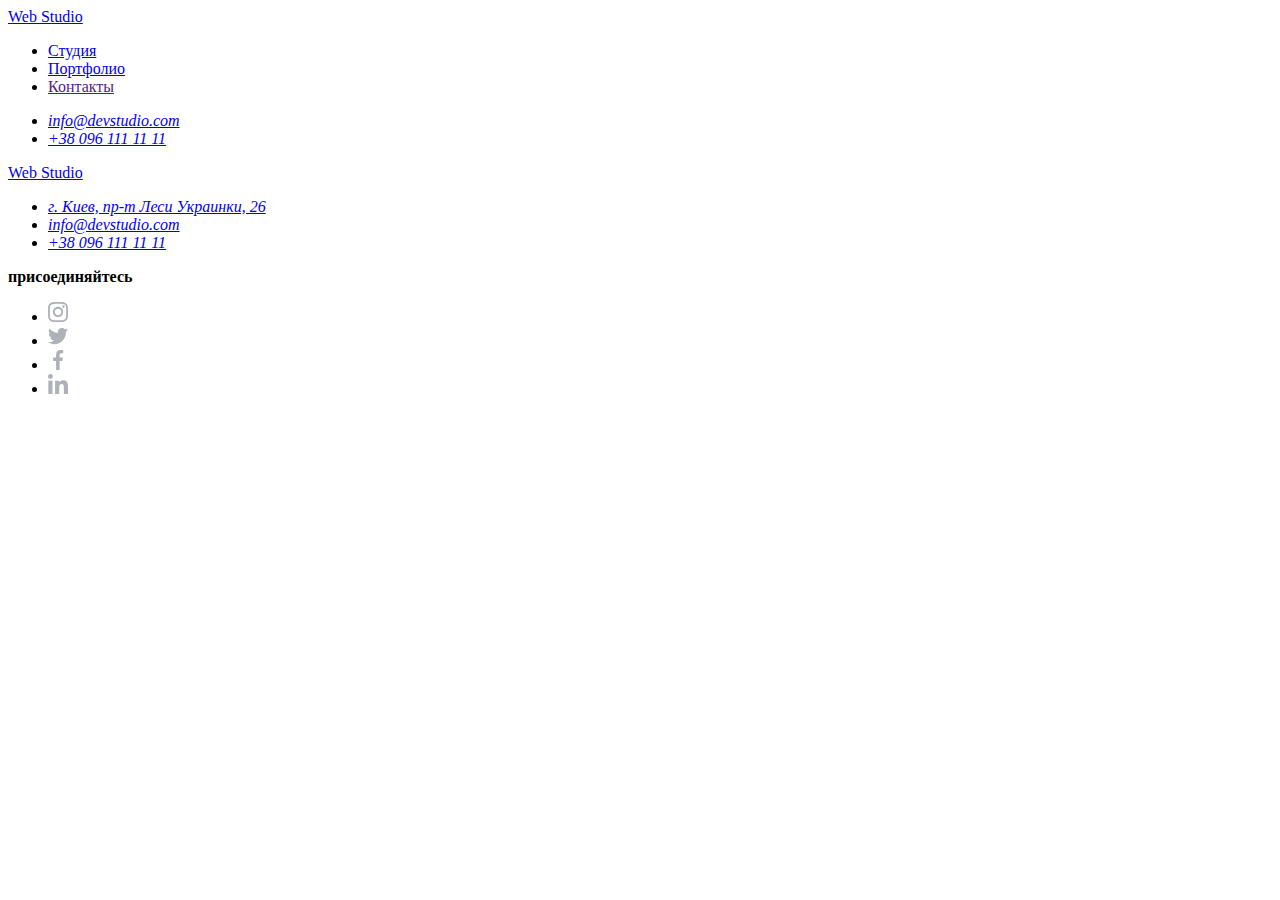
==== portfolio.html @ d1af492c "Добавляет страницу portfolio.html (header и footer),  рабочие ссылки на страницы Студия и Портфолиос" ====
<!DOCTYPE html>
<html lang="en">
  <head>
    <meta charset="UTF-8" />
    <meta name="viewport" content="width=device-width, initial-scale=1.0" />
    <title>Портфолио</title>
  </head>
  <body>
    <!-- шапка сайта -->
    <header>
      <nav>
        <a href="./index.html" lang="en"> <span>Web</span> Studio</a>
        <ul>
          <li><a href="./index.html">Студия</a></li>
          <li><a href="./portfolio.html">Портфолио</a></li>
          <li><a href="">Контакты</a></li>
        </ul>
      </nav>
      <ul>
        <li>
          <address>
            <a href="mailto:info@devstudio.com">info@devstudio.com</a>
          </address>
        </li>
        <li>
          <address><a href="tel:+380961111111">+38 096 111 11 11</a></address>
        </li>
      </ul>
    </header>
    <main></main>
    <footer>
      <!-- подвал-адрес и контакты -->
      <h2 hidden>Адрес, контакты, обратная связь</h2>
      <div>
        <a href="./index.html" lang="en"> <span>Web</span> Studio</a>
        <address>
          <ul>
            <li>
              <a href="https://goo.gl/maps/h3NakL3rMjCTocCM8" target="_blank"
                >г. Киев, пр-т Леси Украинки, 26</a
              >
            </li>
            <li>
              <a href="mailto:info@devstudio.com">info@devstudio.com</a>
            </li>
            <li>
              <a href="tel:+380961111111">+38 096 111 11 11</a>
            </li>
          </ul>
        </address>
      </div>
      <div>
        <b>присоединяйтесь</b>
        <ul>
          <li>
            <a href="" aria-label="иконка инстаграма">
              <img
                src="./images/our-team/social/instagram.svg"
                alt="иконка инстаграма"
            /></a>
          </li>
          <li>
            <a href="" aria-label="иконка твиттера">
              <img
                src="./images/our-team/social/twitter.svg"
                alt="иконка твиттера"
            /></a>
          </li>
          <li>
            <a href="" aria-label="иконка фейсбука">
              <img
                src="./images/our-team/social/facebook.svg"
                alt="иконка фейсбука"
            /></a>
          </li>
          <li>
            <a href="" aria-label="иконка линкедина">
              <img
                src="./images/our-team/social/linkedin.svg"
                alt="иконка линкедина"
            /></a>
          </li>
        </ul>
      </div>
    </footer>
  </body>
</html>
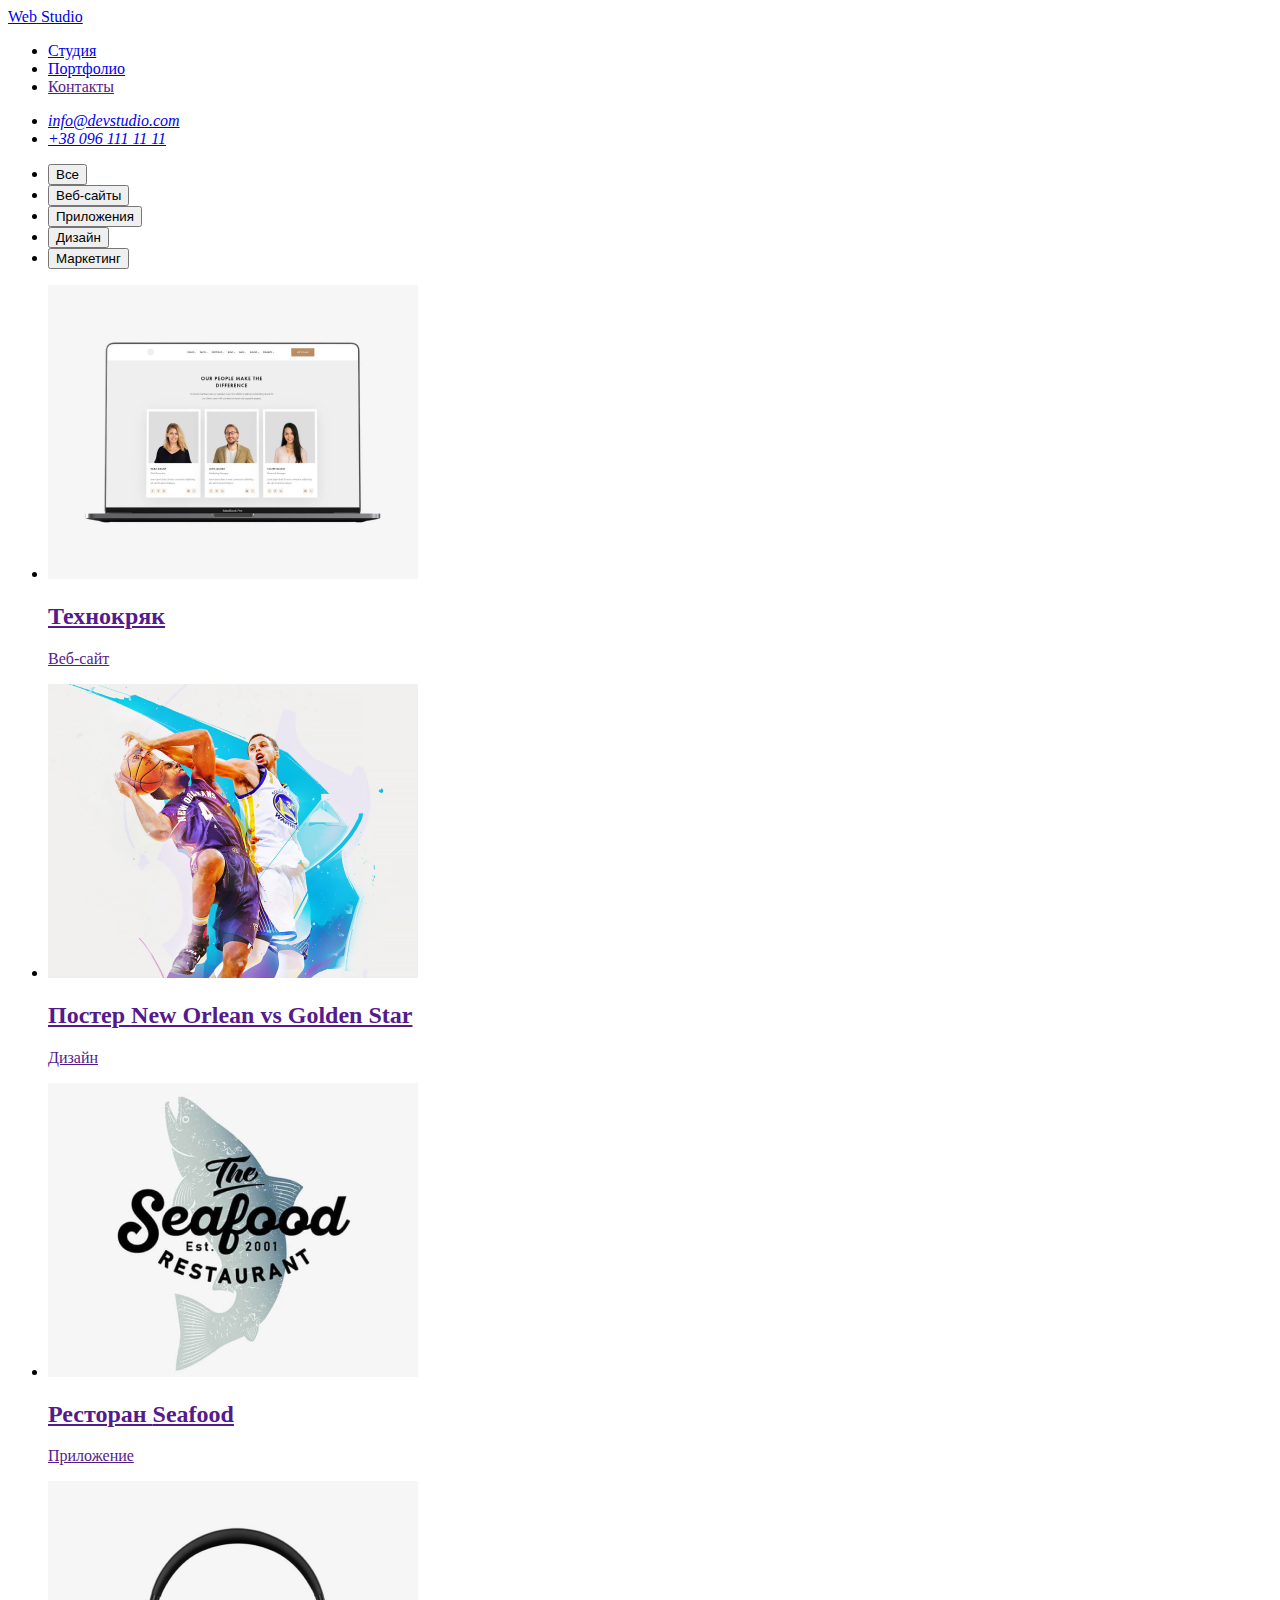
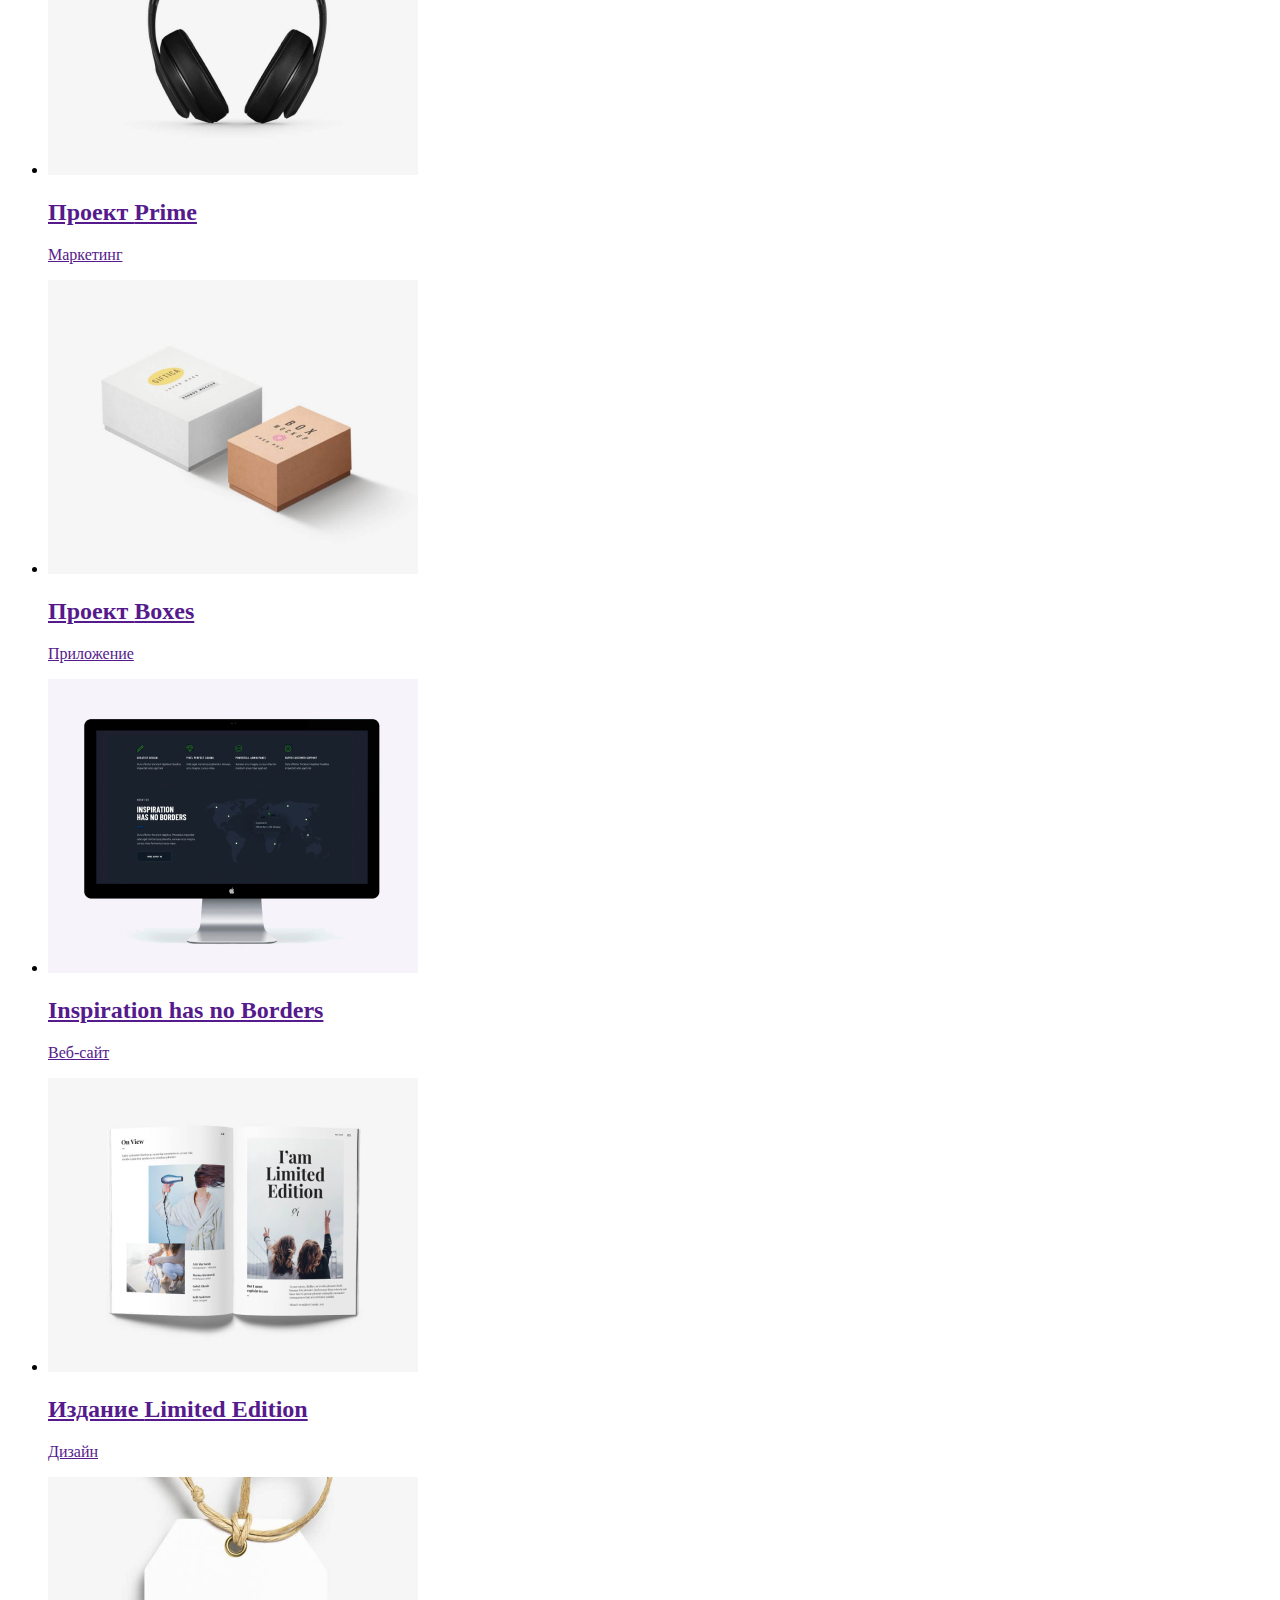
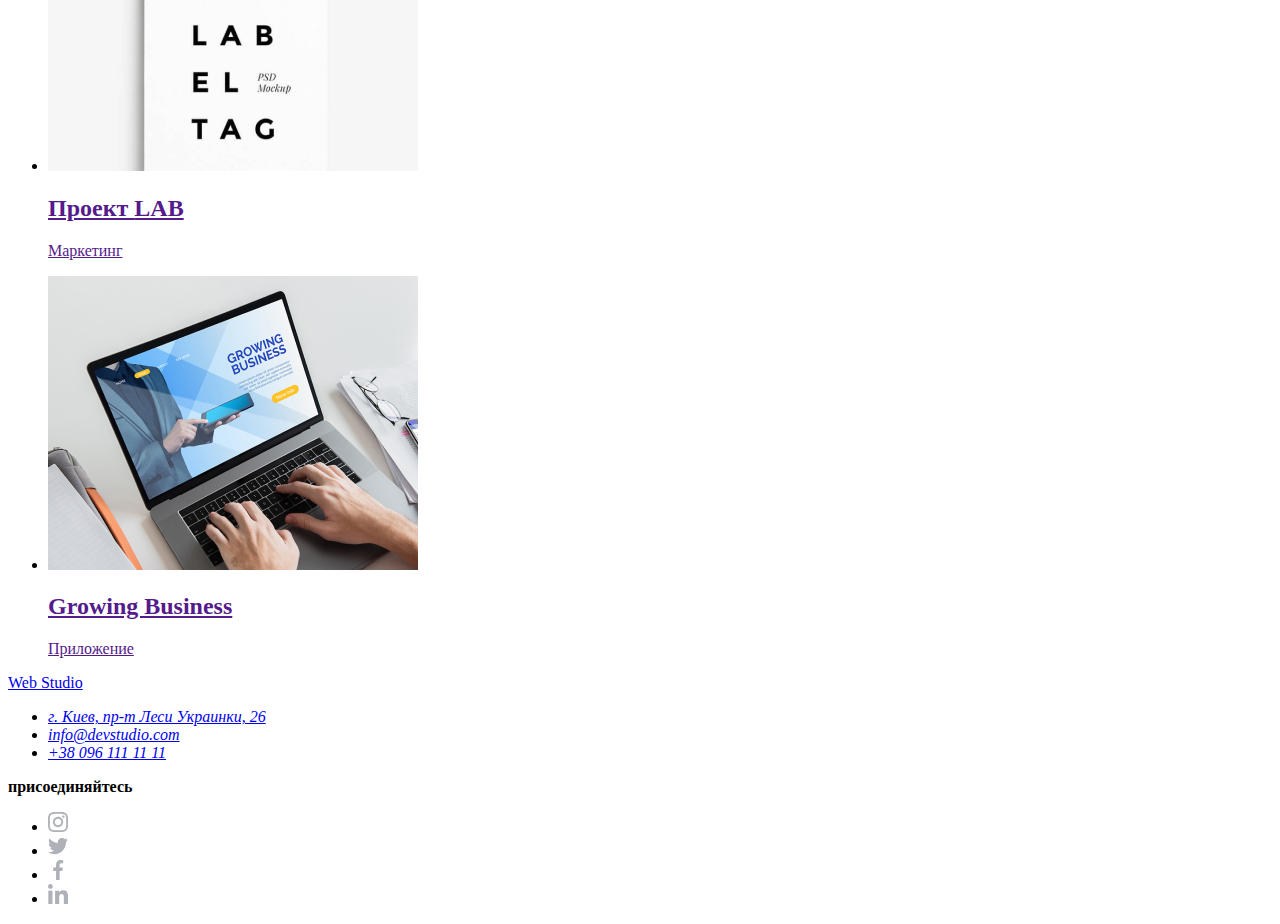
==== commit 800b6b96: "Дрбавляет разметку раздела <main> в portfolio.html" ====
--- a/portfolio.html
+++ b/portfolio.html
@@ -27,7 +27,127 @@
         </li>
       </ul>
     </header>
-    <main></main>
+    <main>
+      <!-- перечень выполенных проектов -->
+      <h1 hidden>Выполненные проекты</h1>
+      <ul>
+        <li><button>Все</button></li>
+        <li><button>Веб-сайты</button></li>
+        <li><button>Приложения</button></li>
+        <li><button>Дизайн</button></li>
+        <li><button>Маркетинг</button></li>
+      </ul>
+      <ul>
+        <li>
+          <a href="">
+            <img
+              src="./images/portfolio-projects/project-1.jpg"
+              alt="экран ноутбука с изображением"
+              width="370"
+              height="294"
+            />
+            <h2>Технокряк</h2>
+            <p>Веб-сайт</p>
+          </a>
+        </li>
+        <li>
+          <a href="">
+            <img
+              src="./images/portfolio-projects/project-2.jpg"
+              alt="баскетболисты"
+              width="370"
+              height="294"
+            />
+            <h2>Постер <span lang="en">New Orlean vs Golden Star</span></h2>
+            <p>Дизайн</p>
+          </a>
+        </li>
+        <li>
+          <a href="">
+            <img
+              src="./images/portfolio-projects/project-3.jpg"
+              alt="эмблема рыбного ресторана"
+              width="370"
+              height="294"
+            />
+            <h2>Ресторан <span lang="en">Seafood</span></h2>
+            <p>Приложение</p>
+          </a>
+        </li>
+        <li>
+          <a href="">
+            <img
+              src="./images/portfolio-projects/project-4.jpg"
+              alt="наушники"
+              width="370"
+              height="294"
+            />
+            <h2>Проект <span lang="en">Prime</span></h2>
+            <p>Маркетинг</p>
+          </a>
+        </li>
+        <li>
+          <a href="">
+            <img
+              src="./images/portfolio-projects/project-5.jpg"
+              alt="картонные коробки"
+              width="370"
+              height="294"
+            />
+            <h2>Проект <span lang="en">Boxes</span></h2>
+            <p>Приложение</p>
+          </a>
+        </li>
+        <li>
+          <a href="">
+            <img
+              src="./images/portfolio-projects/project-6.jpg"
+              alt="сраница сайта на экране монитора"
+              width="370"
+              height="294"
+            />
+            <h2 lang="en">Inspiration has no Borders</h2>
+            <p>Веб-сайт</p>
+          </a>
+        </li>
+        <li>
+          <a href="">
+            <img
+              src="./images/portfolio-projects/project-7.jpg"
+              alt="страницы журнала в развороте"
+              width="370"
+              height="294"
+            />
+            <h2>Издание <span lang="en">Limited Edition</span></h2>
+            <p>Дизайн</p>
+          </a>
+        </li>
+        <li>
+          <a href="">
+            <img
+              src="./images/portfolio-projects/project-8.jpg"
+              alt="эмблема проекта"
+              width="370"
+              height="294"
+            />
+            <h2>Проект <span lang="en">LAB</span></h2>
+            <p>Маркетинг</p>
+          </a>
+        </li>
+        <li>
+          <a href="">
+            <img
+              src="./images/portfolio-projects/project-9.jpg"
+              alt="сайт приложения на экране ноутбука"
+              width="370"
+              height="294"
+            />
+            <h2 lang="en">Growing Business</h2>
+            <p>Приложение</p>
+          </a>
+        </li>
+      </ul>
+    </main>
     <footer>
       <!-- подвал-адрес и контакты -->
       <h2 hidden>Адрес, контакты, обратная связь</h2>
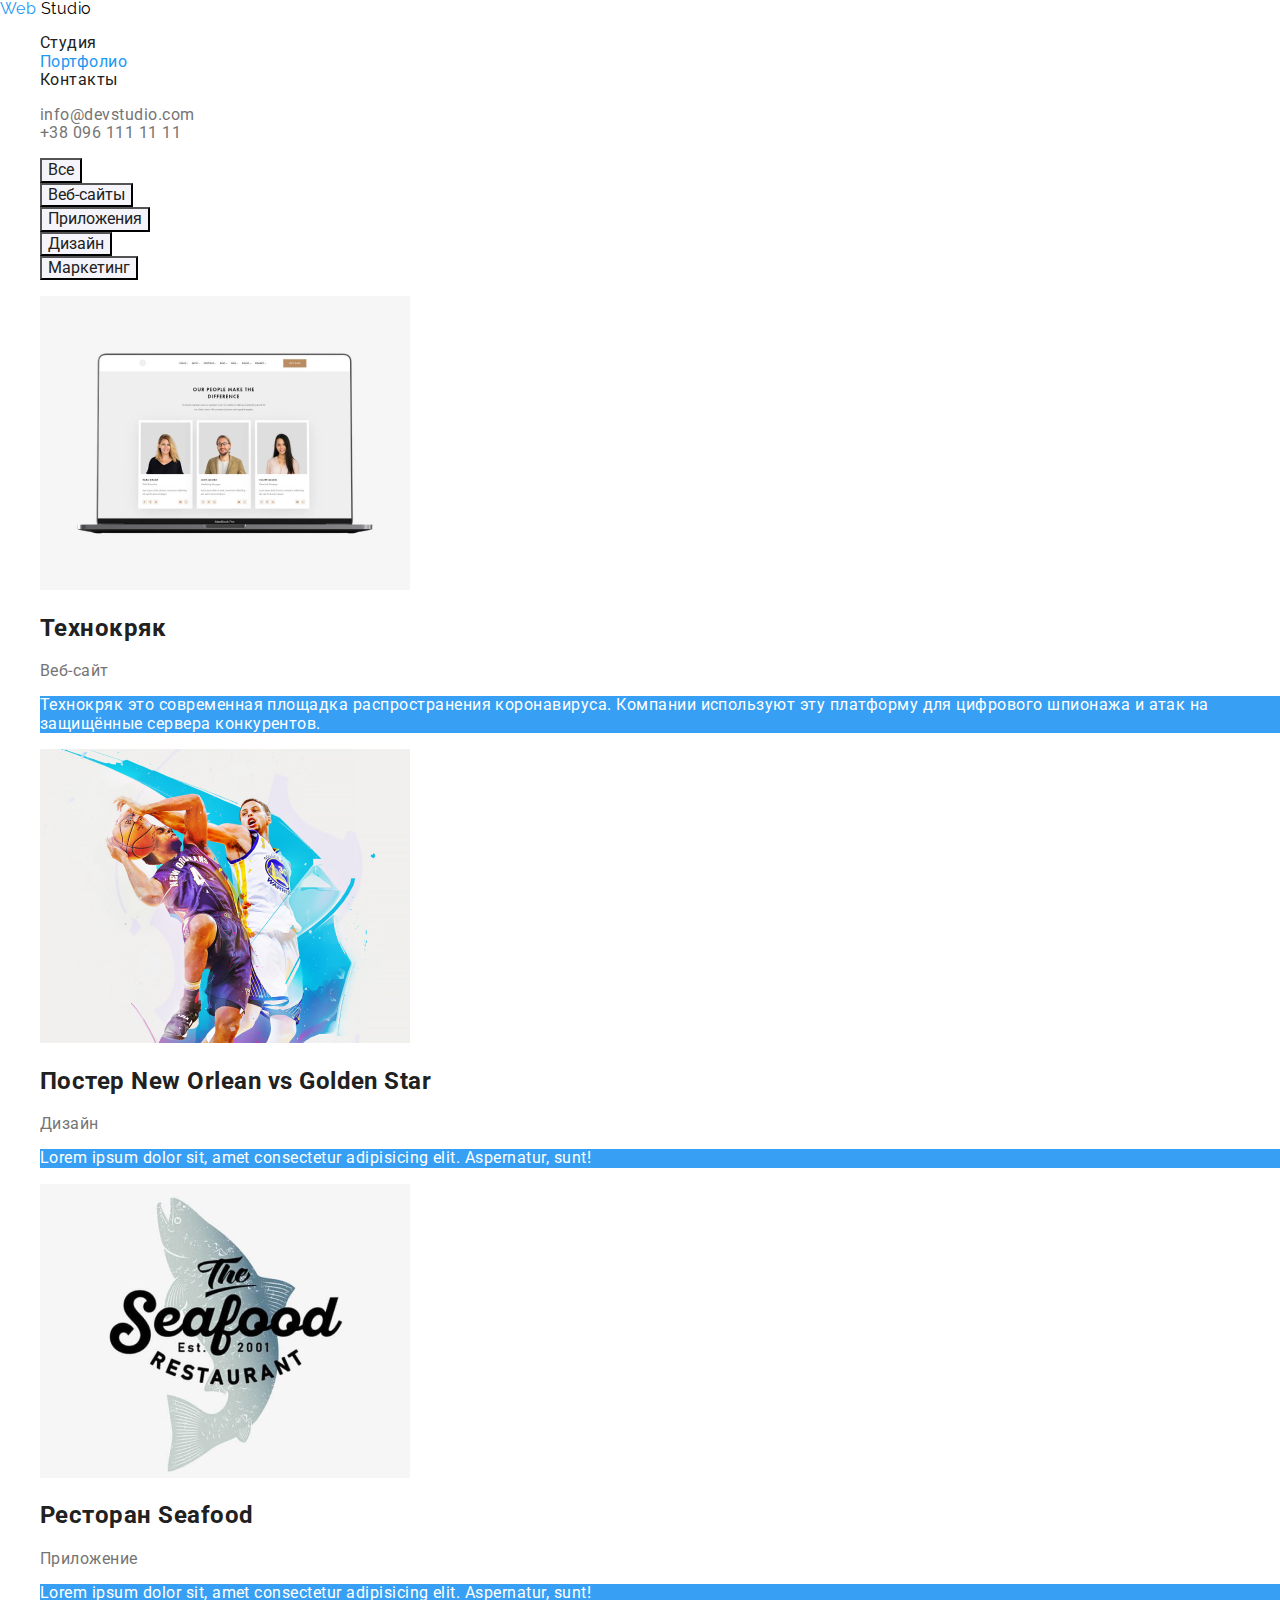
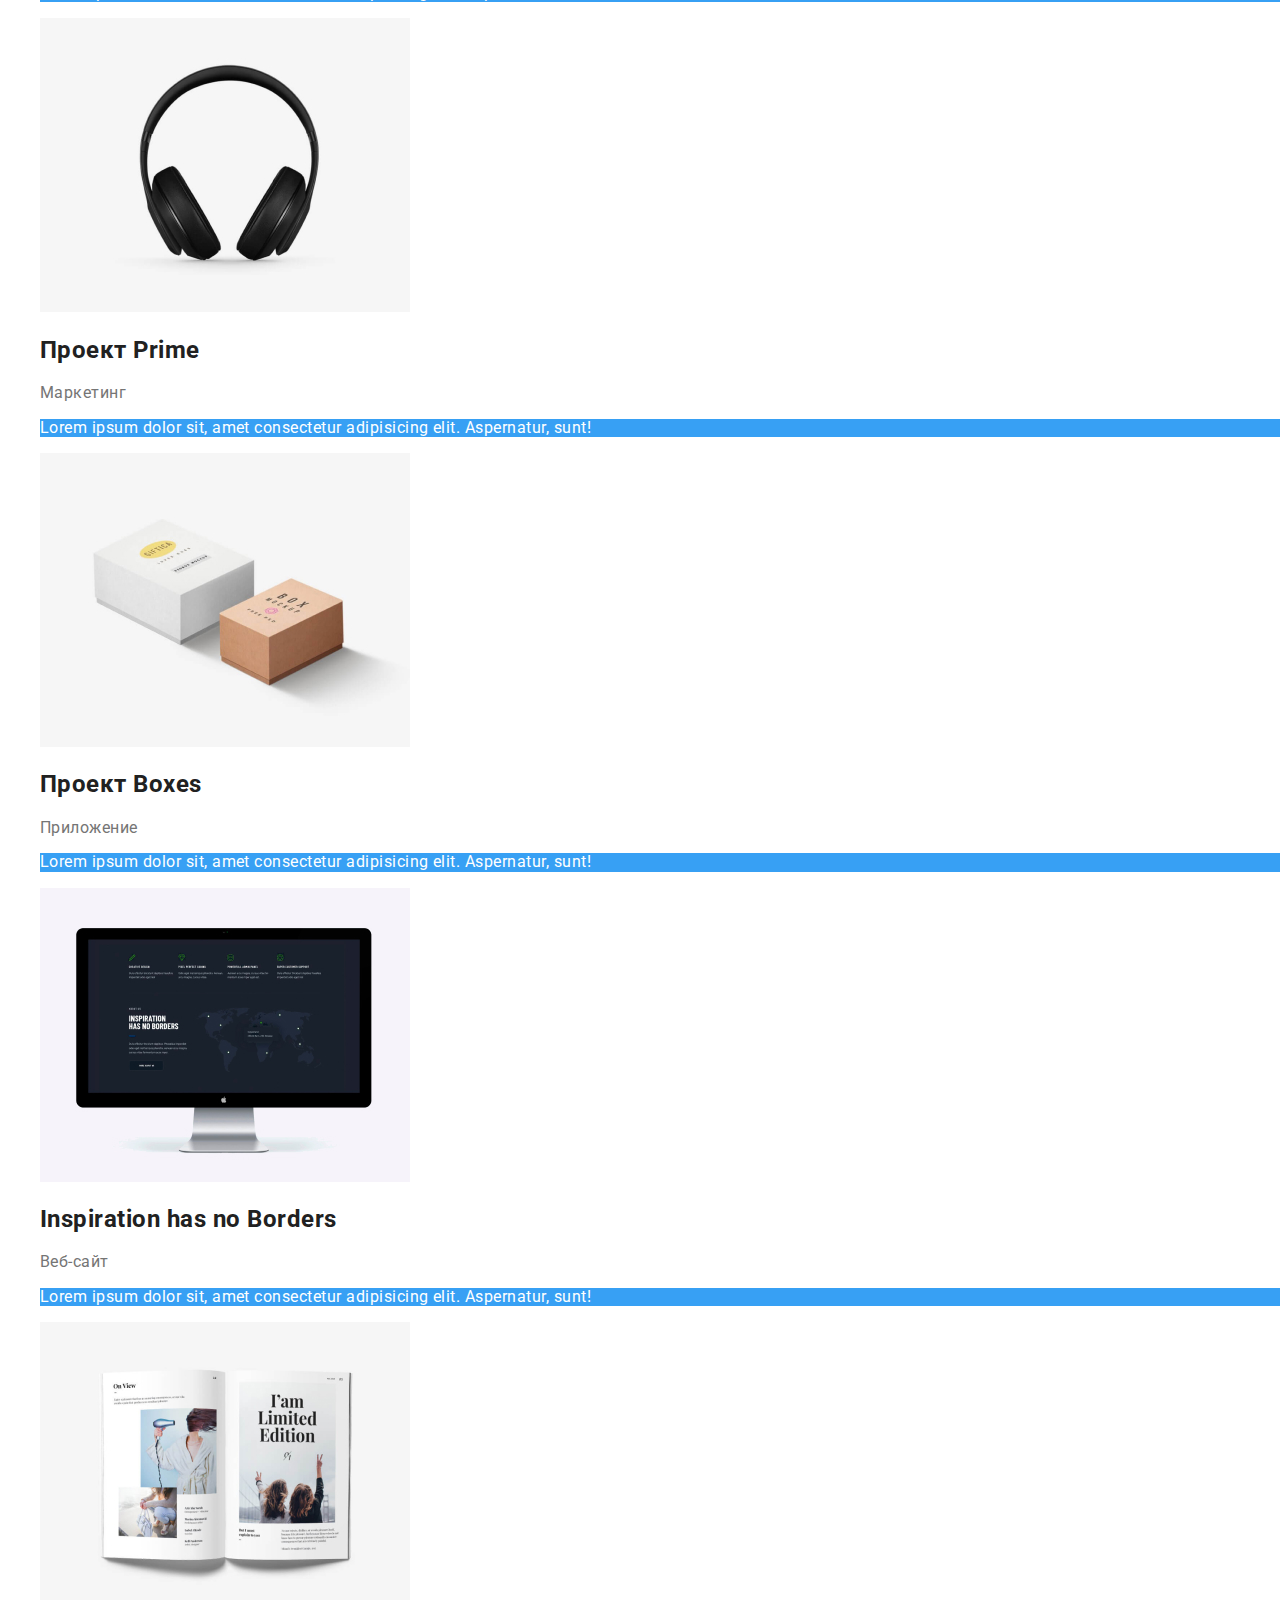
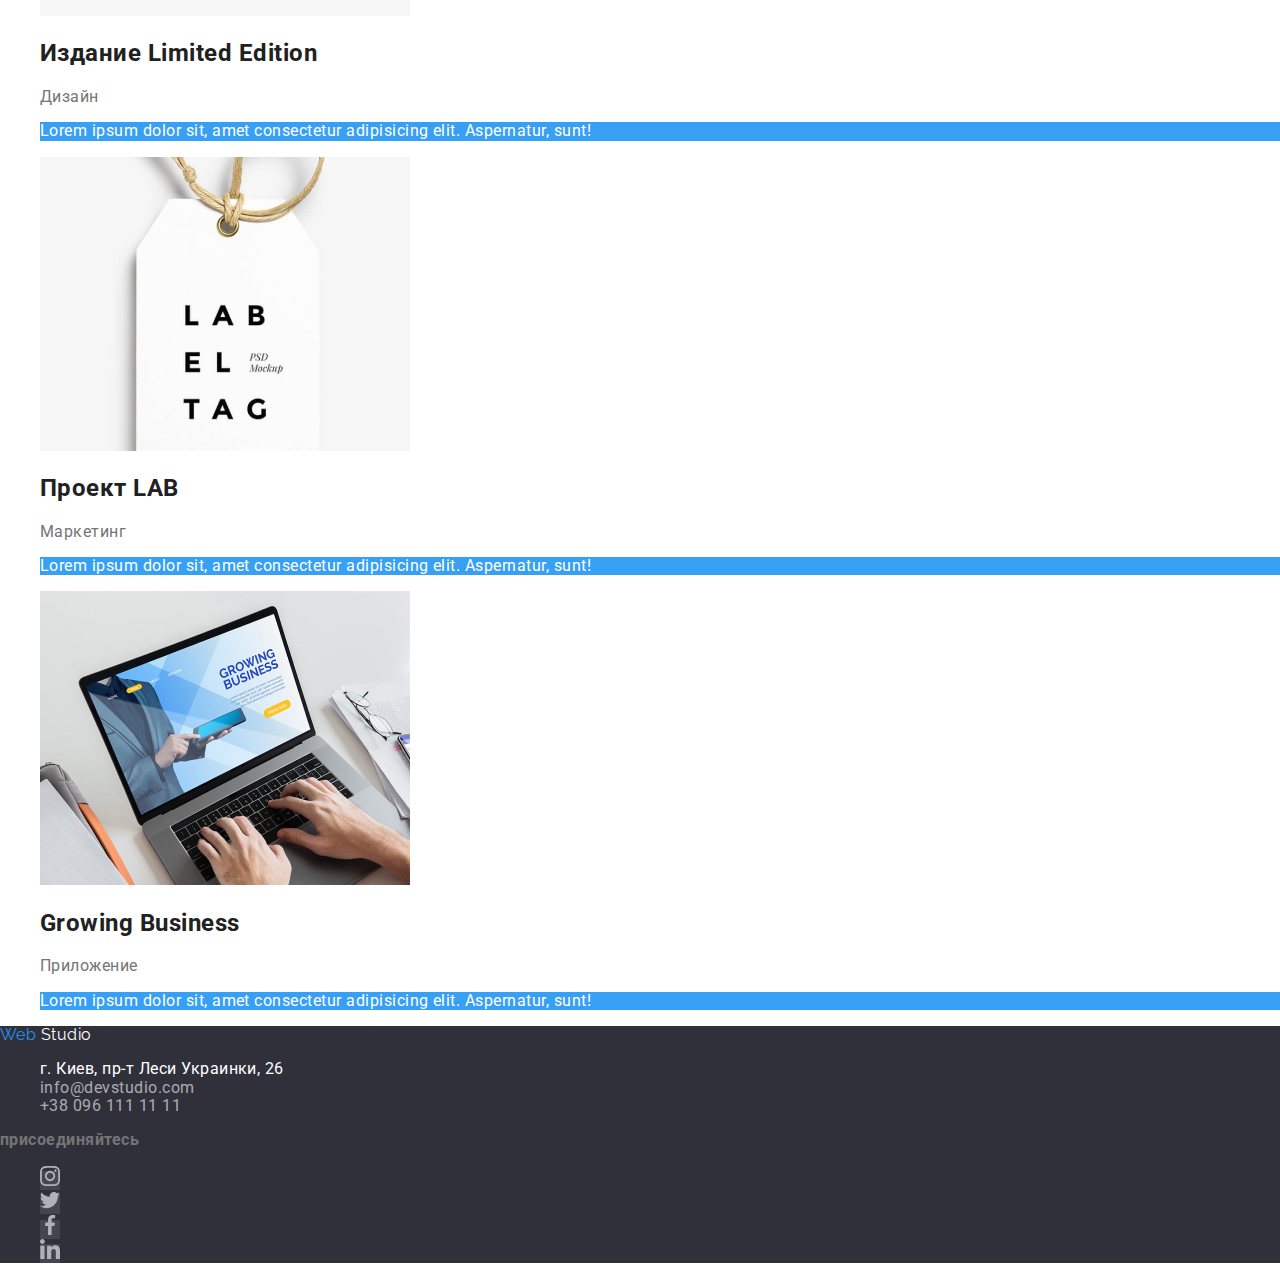
==== commit fa70265c: "Добавляет цвета на страницах сайта" ====
--- a/portfolio.html
+++ b/portfolio.html
@@ -4,197 +4,259 @@
     <meta charset="UTF-8" />
     <meta name="viewport" content="width=device-width, initial-scale=1.0" />
     <title>Портфолио</title>
+    <link
+      href="https://fonts.googleapis.com/css2?family=Raleway:wght@700&family=Roboto:wght@400;500;700;900&display=swap"
+      rel="stylesheet"
+    />
+    <link rel="stylesheet" href="./css/normalize.css" />
+    <link rel="stylesheet" href="./css/style.css" />
   </head>
-  <body>
+  <body class="page">
     <!-- шапка сайта -->
     <header>
       <nav>
-        <a href="./index.html" lang="en"> <span>Web</span> Studio</a>
-        <ul>
-          <li><a href="./index.html">Студия</a></li>
-          <li><a href="./portfolio.html">Портфолио</a></li>
-          <li><a href="">Контакты</a></li>
+        <a href="./index.html" class="logo" lang="en">
+          <span class="logo-active">Web</span> Studio</a
+        >
+        <ul class="list site-nav">
+          <li><a href="./index.html" class="link">Студия</a></li>
+          <li>
+            <a href="./portfolio.html" class="link current">Портфолио</a>
+          </li>
+          <li><a href="" class="link">Контакты</a></li>
         </ul>
       </nav>
-      <ul>
+      <ul class="list authorization-nav">
         <li>
           <address>
-            <a href="mailto:info@devstudio.com">info@devstudio.com</a>
+            <a href="mailto:info@devstudio.com" class="link"
+              >info@devstudio.com</a
+            >
           </address>
         </li>
         <li>
-          <address><a href="tel:+380961111111">+38 096 111 11 11</a></address>
+          <address>
+            <a href="tel:+380961111111" class="link">+38 096 111 11 11</a>
+          </address>
         </li>
       </ul>
     </header>
     <main>
       <!-- перечень выполенных проектов -->
       <h1 hidden>Выполненные проекты</h1>
-      <ul>
-        <li><button>Все</button></li>
-        <li><button>Веб-сайты</button></li>
-        <li><button>Приложения</button></li>
-        <li><button>Дизайн</button></li>
-        <li><button>Маркетинг</button></li>
+      <ul class="list">
+        <li><button class="button" type="button">Все</button></li>
+        <li><button class="button" type="button">Веб-сайты</button></li>
+        <li><button class="button" type="button">Приложения</button></li>
+        <li><button class="button" type="button">Дизайн</button></li>
+        <li><button class="button" type="button">Маркетинг</button></li>
       </ul>
-      <ul>
-        <li>
-          <a href="">
+      <ul class="list portfolio">
+        <li>
+          <a href="" class="link">
             <img
               src="./images/portfolio-projects/project-1.jpg"
               alt="экран ноутбука с изображением"
               width="370"
               height="294"
             />
-            <h2>Технокряк</h2>
-            <p>Веб-сайт</p>
-          </a>
-        </li>
-        <li>
-          <a href="">
+            <h2 class="title">Технокряк</h2>
+            <p class="text">Веб-сайт</p>
+            <p class="text-hidden">
+              Технокряк это современная площадка распространения коронавируса.
+              Компании используют эту платформу для цифрового шпионажа и атак на
+              защищённые сервера конкурентов.
+            </p>
+          </a>
+        </li>
+        <li>
+          <a href="" class="link">
             <img
               src="./images/portfolio-projects/project-2.jpg"
               alt="баскетболисты"
               width="370"
               height="294"
             />
-            <h2>Постер <span lang="en">New Orlean vs Golden Star</span></h2>
-            <p>Дизайн</p>
-          </a>
-        </li>
-        <li>
-          <a href="">
+            <h2 class="title">
+              Постер <span lang="en">New Orlean vs Golden Star</span>
+            </h2>
+            <p class="text">Дизайн</p>
+            <p class="text-hidden">
+              Lorem ipsum dolor sit, amet consectetur adipisicing elit.
+              Aspernatur, sunt!
+            </p>
+          </a>
+        </li>
+        <li>
+          <a href="" class="link">
             <img
               src="./images/portfolio-projects/project-3.jpg"
               alt="эмблема рыбного ресторана"
               width="370"
               height="294"
             />
-            <h2>Ресторан <span lang="en">Seafood</span></h2>
-            <p>Приложение</p>
-          </a>
-        </li>
-        <li>
-          <a href="">
+            <h2 class="title">Ресторан <span lang="en">Seafood</span></h2>
+            <p class="text">Приложение</p>
+            <p class="text-hidden">
+              Lorem ipsum dolor sit, amet consectetur adipisicing elit.
+              Aspernatur, sunt!
+            </p>
+          </a>
+        </li>
+        <li>
+          <a href="" class="link">
             <img
               src="./images/portfolio-projects/project-4.jpg"
               alt="наушники"
               width="370"
               height="294"
             />
-            <h2>Проект <span lang="en">Prime</span></h2>
-            <p>Маркетинг</p>
-          </a>
-        </li>
-        <li>
-          <a href="">
+            <h2 class="title">Проект <span lang="en">Prime</span></h2>
+            <p class="text">Маркетинг</p>
+            <p class="text-hidden">
+              Lorem ipsum dolor sit, amet consectetur adipisicing elit.
+              Aspernatur, sunt!
+            </p>
+          </a>
+        </li>
+        <li>
+          <a href="" class="link">
             <img
               src="./images/portfolio-projects/project-5.jpg"
               alt="картонные коробки"
               width="370"
               height="294"
             />
-            <h2>Проект <span lang="en">Boxes</span></h2>
-            <p>Приложение</p>
-          </a>
-        </li>
-        <li>
-          <a href="">
+            <h2 class="title">Проект <span lang="en">Boxes</span></h2>
+            <p class="text">Приложение</p>
+            <p class="text-hidden">
+              Lorem ipsum dolor sit, amet consectetur adipisicing elit.
+              Aspernatur, sunt!
+            </p>
+          </a>
+        </li>
+        <li>
+          <a href="" class="link">
             <img
               src="./images/portfolio-projects/project-6.jpg"
               alt="сраница сайта на экране монитора"
               width="370"
               height="294"
             />
-            <h2 lang="en">Inspiration has no Borders</h2>
-            <p>Веб-сайт</p>
-          </a>
-        </li>
-        <li>
-          <a href="">
+            <h2 class="title" lang="en">Inspiration has no Borders</h2>
+            <p class="text">Веб-сайт</p>
+            <p class="text-hidden">
+              Lorem ipsum dolor sit, amet consectetur adipisicing elit.
+              Aspernatur, sunt!
+            </p>
+          </a>
+        </li>
+        <li>
+          <a href="" class="link">
             <img
               src="./images/portfolio-projects/project-7.jpg"
               alt="страницы журнала в развороте"
               width="370"
               height="294"
             />
-            <h2>Издание <span lang="en">Limited Edition</span></h2>
-            <p>Дизайн</p>
-          </a>
-        </li>
-        <li>
-          <a href="">
+            <h2 class="title">
+              Издание <span lang="en">Limited Edition</span>
+            </h2>
+            <p class="text">Дизайн</p>
+            <p class="text-hidden">
+              Lorem ipsum dolor sit, amet consectetur adipisicing elit.
+              Aspernatur, sunt!
+            </p>
+          </a>
+        </li>
+        <li>
+          <a href="" class="link">
             <img
               src="./images/portfolio-projects/project-8.jpg"
               alt="эмблема проекта"
               width="370"
               height="294"
             />
-            <h2>Проект <span lang="en">LAB</span></h2>
-            <p>Маркетинг</p>
-          </a>
-        </li>
-        <li>
-          <a href="">
+            <h2 class="title">Проект <span lang="en">LAB</span></h2>
+            <p class="text">Маркетинг</p>
+            <p class="text-hidden">
+              Lorem ipsum dolor sit, amet consectetur adipisicing elit.
+              Aspernatur, sunt!
+            </p>
+          </a>
+        </li>
+        <li>
+          <a href="" class="link">
             <img
               src="./images/portfolio-projects/project-9.jpg"
               alt="сайт приложения на экране ноутбука"
               width="370"
               height="294"
             />
-            <h2 lang="en">Growing Business</h2>
-            <p>Приложение</p>
+            <h2 class="title" lang="en">Growing Business</h2>
+            <p class="text">Приложение</p>
+            <p class="text-hidden">
+              Lorem ipsum dolor sit, amet consectetur adipisicing elit.
+              Aspernatur, sunt!
+            </p>
           </a>
         </li>
       </ul>
     </main>
-    <footer>
+    <footer class="footer">
       <!-- подвал-адрес и контакты -->
       <h2 hidden>Адрес, контакты, обратная связь</h2>
       <div>
-        <a href="./index.html" lang="en"> <span>Web</span> Studio</a>
+        <a href="./index.html" class="footer-logo logo" lang="en">
+          <span class="logo-active">Web</span> Studio</a
+        >
         <address>
-          <ul>
+          <ul class="list adress-links">
             <li>
-              <a href="https://goo.gl/maps/h3NakL3rMjCTocCM8" target="_blank"
+              <a
+                href="https://goo.gl/maps/h3NakL3rMjCTocCM8"
+                class="link map"
+                target="_blank"
                 >г. Киев, пр-т Леси Украинки, 26</a
               >
             </li>
             <li>
-              <a href="mailto:info@devstudio.com">info@devstudio.com</a>
+              <a href="mailto:info@devstudio.com" class="link"
+                >info@devstudio.com</a
+              >
             </li>
             <li>
-              <a href="tel:+380961111111">+38 096 111 11 11</a>
+              <a href="tel:+380961111111" class="link">+38 096 111 11 11</a>
             </li>
           </ul>
         </address>
       </div>
       <div>
         <b>присоединяйтесь</b>
-        <ul>
-          <li>
-            <a href="" aria-label="иконка инстаграма">
+        <ul class="list">
+          <li>
+            <a href="" class="social-link" aria-label="иконка инстаграма">
               <img
                 src="./images/our-team/social/instagram.svg"
                 alt="иконка инстаграма"
             /></a>
           </li>
           <li>
-            <a href="" aria-label="иконка твиттера">
+            <a href="" class="social-link" aria-label="иконка твиттера">
               <img
                 src="./images/our-team/social/twitter.svg"
                 alt="иконка твиттера"
             /></a>
           </li>
           <li>
-            <a href="" aria-label="иконка фейсбука">
+            <a href="" class="social-link" aria-label="иконка фейсбука">
               <img
                 src="./images/our-team/social/facebook.svg"
                 alt="иконка фейсбука"
             /></a>
           </li>
           <li>
-            <a href="" aria-label="иконка линкедина">
+            <a href="" class="social-link" aria-label="иконка линкедина">
               <img
                 src="./images/our-team/social/linkedin.svg"
                 alt="иконка линкедина"
--- a/css/style.css
+++ b/css/style.css
@@ -0,0 +1,189 @@
+/* цвет основного текста #212121 */
+/* цвет вторичног текста #757575 */
+/* цвет лого основной #000000 */
+/*цвет лого дополнительный #2196F3 */
+/* белый цвет #FFFFFF */
+/* цвет e-mail и tel в футере rgba(255, 255, 255, 0.6); */
+/* акцент #2196F3 */
+/* основной цвет фона #FFFFFF */
+/* цвет фона неактивной кнопки-ссылки в Hero background: #188CE8; */
+/* цвет фона секции HERO rgba(47, 48, 58, 0.8); */
+/* вторичный цвет фона #F5F4FA */
+/* цвет фона подписей в разделе Чем мы занимаемся rgba(47, 48, 58, 0.8) */
+/* цвет фона в футере #2F303A */
+
+/* шрифты
+лого font-family: Raleway; font-weight: bold
+навигация font-family: Roboto; font-weight: 500
+заголовок Hero font-family: Roboto; font-weight: 900 (bold)
+абзац в секции Особенности font-family: Roboto; font-weight: normal;
+заголовки H2  font-family: Roboto; font-weight: bold;
+абзацы в секции чем мы занимаемся  font-family: Roboto; font-weight: bold;
+*/
+
+:root {
+  --primary-text-color: #757575;
+  --secondary-text-color: #212121;
+  --logo-color: #000000;
+  --primary-accent-color: #2196f3;
+  --additional-accent-color: #188ce8;
+  --white-color: #ffffff;
+  --footer-adress-color: rgba(255, 255, 255, 0.6);
+  --hero-background-color: rgba(47, 48, 58, 0.8);
+  --footer-social-links-background-color: rgba(255, 255, 255, 0.1);
+  --secondary-background-color: #f5f4fa;
+  --footer-background-color: #2f303a;
+  --portfolio-list-hidden-color: rgba(33, 150, 243, 0.9);
+}
+/* Стили для index.html */
+.page {
+  background-color: var(--white-color);
+  color: var(--primary-text-color);
+
+  font-family: "Roboto", sans-serif;
+  letter-spacing: 0.03em;
+}
+
+.list {
+  list-style: none;
+}
+
+.link,
+.logo {
+  text-decoration: none;
+  font-style: normal;
+}
+
+/* Header section */
+/* logo */
+.logo {
+  color: var(--logo-color);
+  font-family: "Raleway", sans-serif;
+}
+
+.logo-active {
+  color: var(--primary-accent-color);
+}
+
+/* site-navigation */
+.site-nav .link {
+  color: var(--secondary-text-color);
+}
+.site-nav .link:hover,
+.site-nav .link:focus,
+.authorization-nav .link:hover,
+.authorization-nav .link:focus {
+  color: var(--primary-accent-color);
+}
+
+.site-nav .link.current {
+  color: var(--primary-accent-color);
+}
+.authorization-nav .link {
+  color: var(--primary-text-color);
+}
+
+/* Hero section */
+.hero {
+  background-color: var(--hero-background-color);
+}
+.hero-title {
+  color: var(--white-color);
+}
+
+.hero-button {
+  background-color: var(--primary-accent-color);
+  color: var(--white-color);
+}
+
+.hero-button:hover,
+.hero-button:focus {
+  background-color: var(--additional-accent-color);
+}
+
+/* Section */
+.section-title {
+  color: var(--secondary-text-color);
+}
+
+/* Features section */
+.features-item-image {
+  background-color: var(--secondary-background-color);
+}
+.features-item-image:hover {
+  background-color: var(--primary-accent-color);
+}
+.features-list .title {
+  color: var(--secondary-text-color);
+}
+
+/* What we do section */
+.what-we-do .text {
+  color: var(--white-color);
+  background-color: var(--hero-background-color);
+}
+
+/* Our team section */
+.our-team {
+  background-color: var(--secondary-background-color);
+}
+
+.our-team .title {
+  color: var(--secondary-text-color);
+}
+.our-team .list-item {
+  background-color: var(--white-color);
+}
+.social-link :hover,
+.social-link :focus {
+  background-color: var(--primary-accent-color);
+}
+
+/* Clients */
+.section .clients-link:hover,
+.section .clients-link:focus {
+  background-color: var(--primary-accent-color);
+}
+
+/* Footer */
+.footer {
+  background-color: var(--footer-background-color);
+}
+.footer-logo {
+  color: var(--white-color);
+}
+.adress-links .link {
+  color: var(--footer-adress-color);
+}
+
+.adress-links .map {
+  color: var(--white-color);
+}
+
+.footer .social-link {
+  background-color: var(--footer-social-links-background-color);
+}
+
+/* Стили для portfolio.html */
+.button {
+  color: var(--secondary-text-color);
+  background-color: var(--secondary-background-color);
+}
+
+.button:hover,
+.button:focus {
+  color: var(--white-color);
+  background-color: var(--primary-accent-color);
+}
+
+.portfolio .title {
+  color: var(--secondary-text-color);
+}
+
+.portfolio .text {
+  color: var(--primary-text-color);
+}
+.portfolio .text-hidden {
+  color: var(--white-color);
+  background-color: var(--portfolio-list-hidden-color);
+}
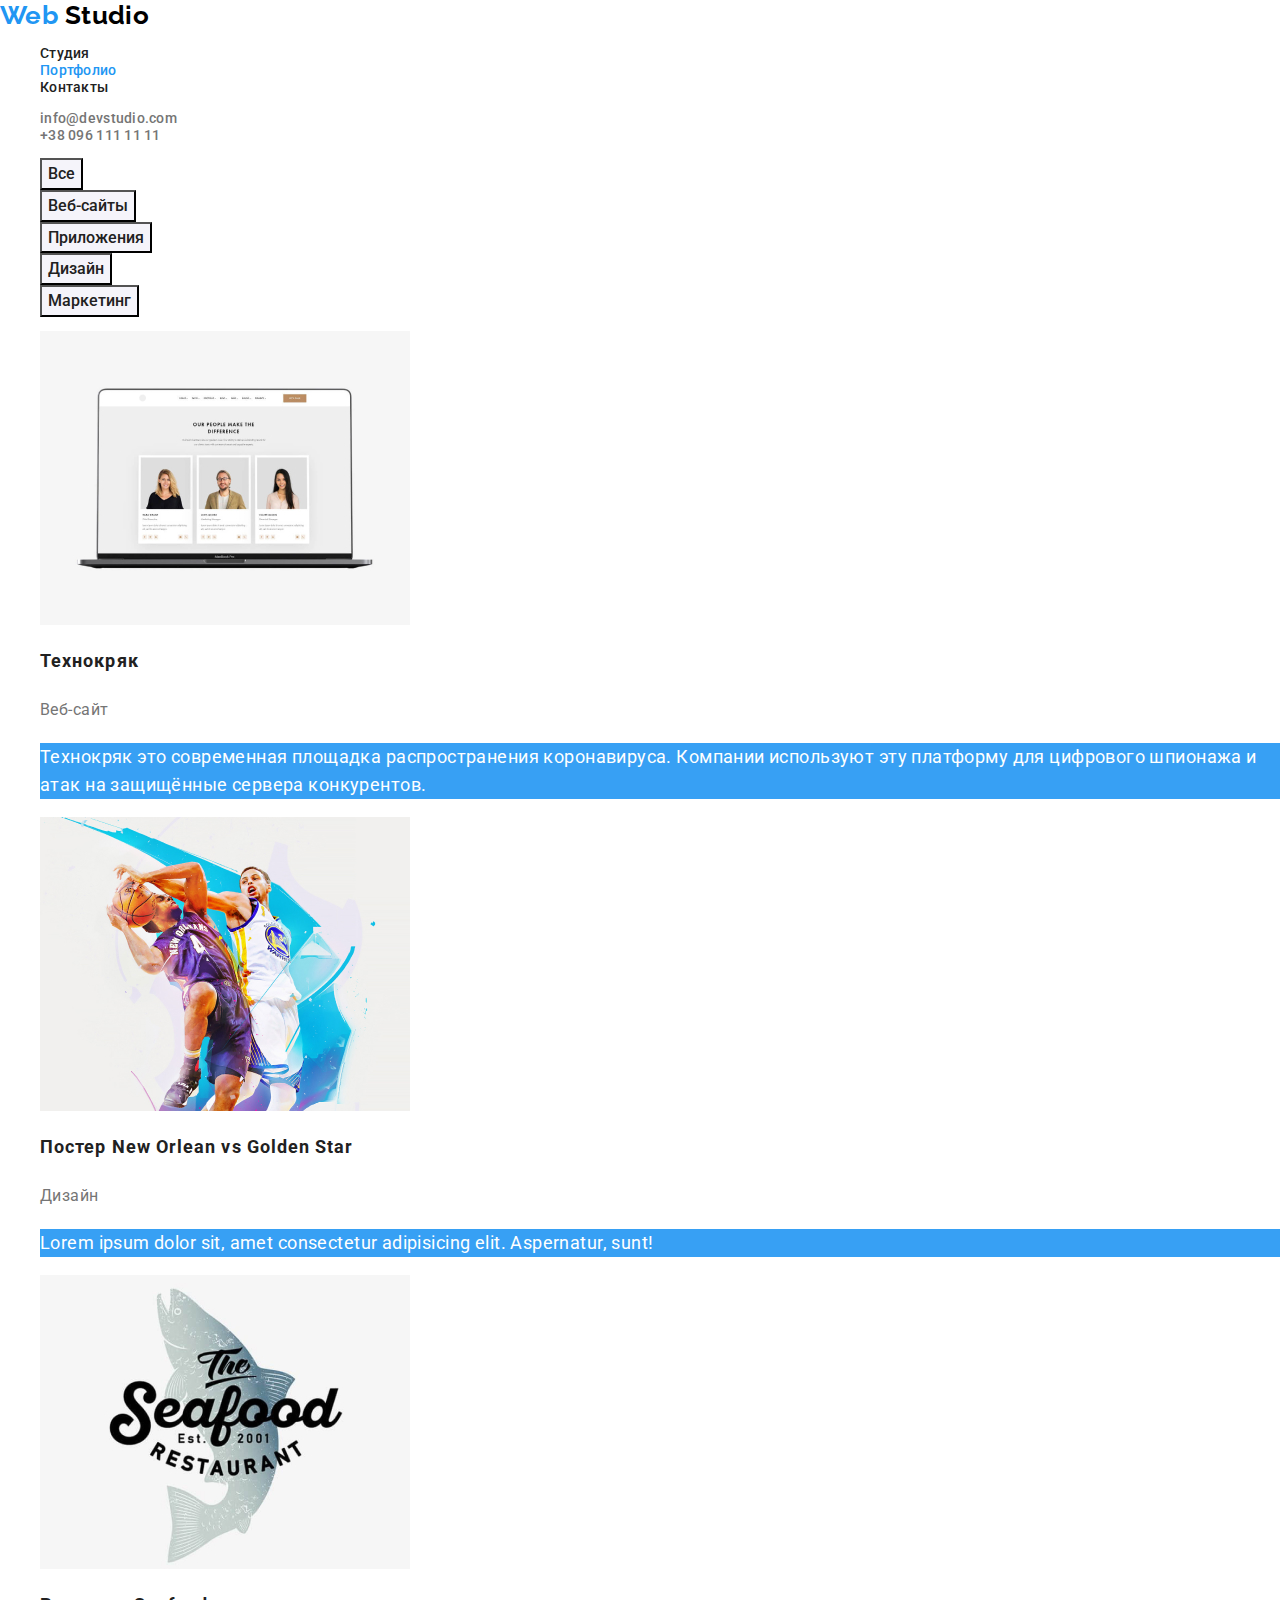
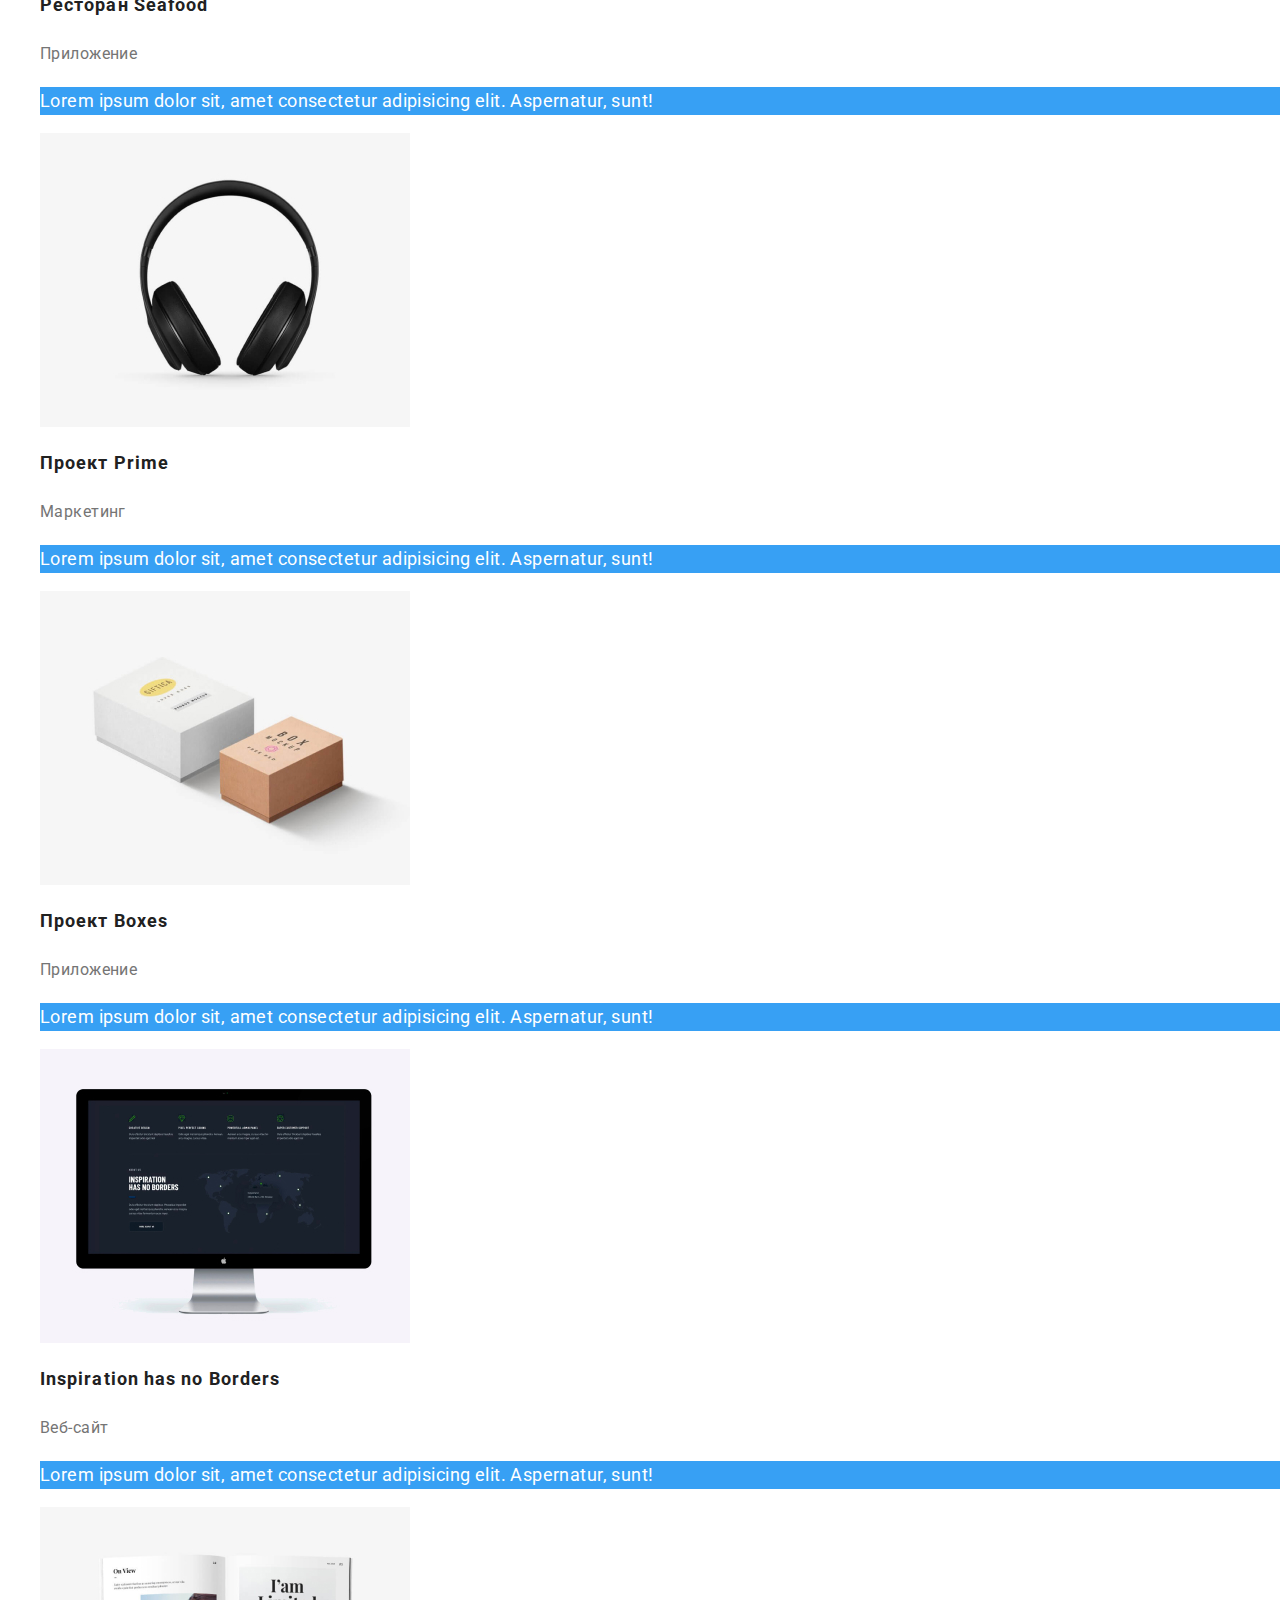
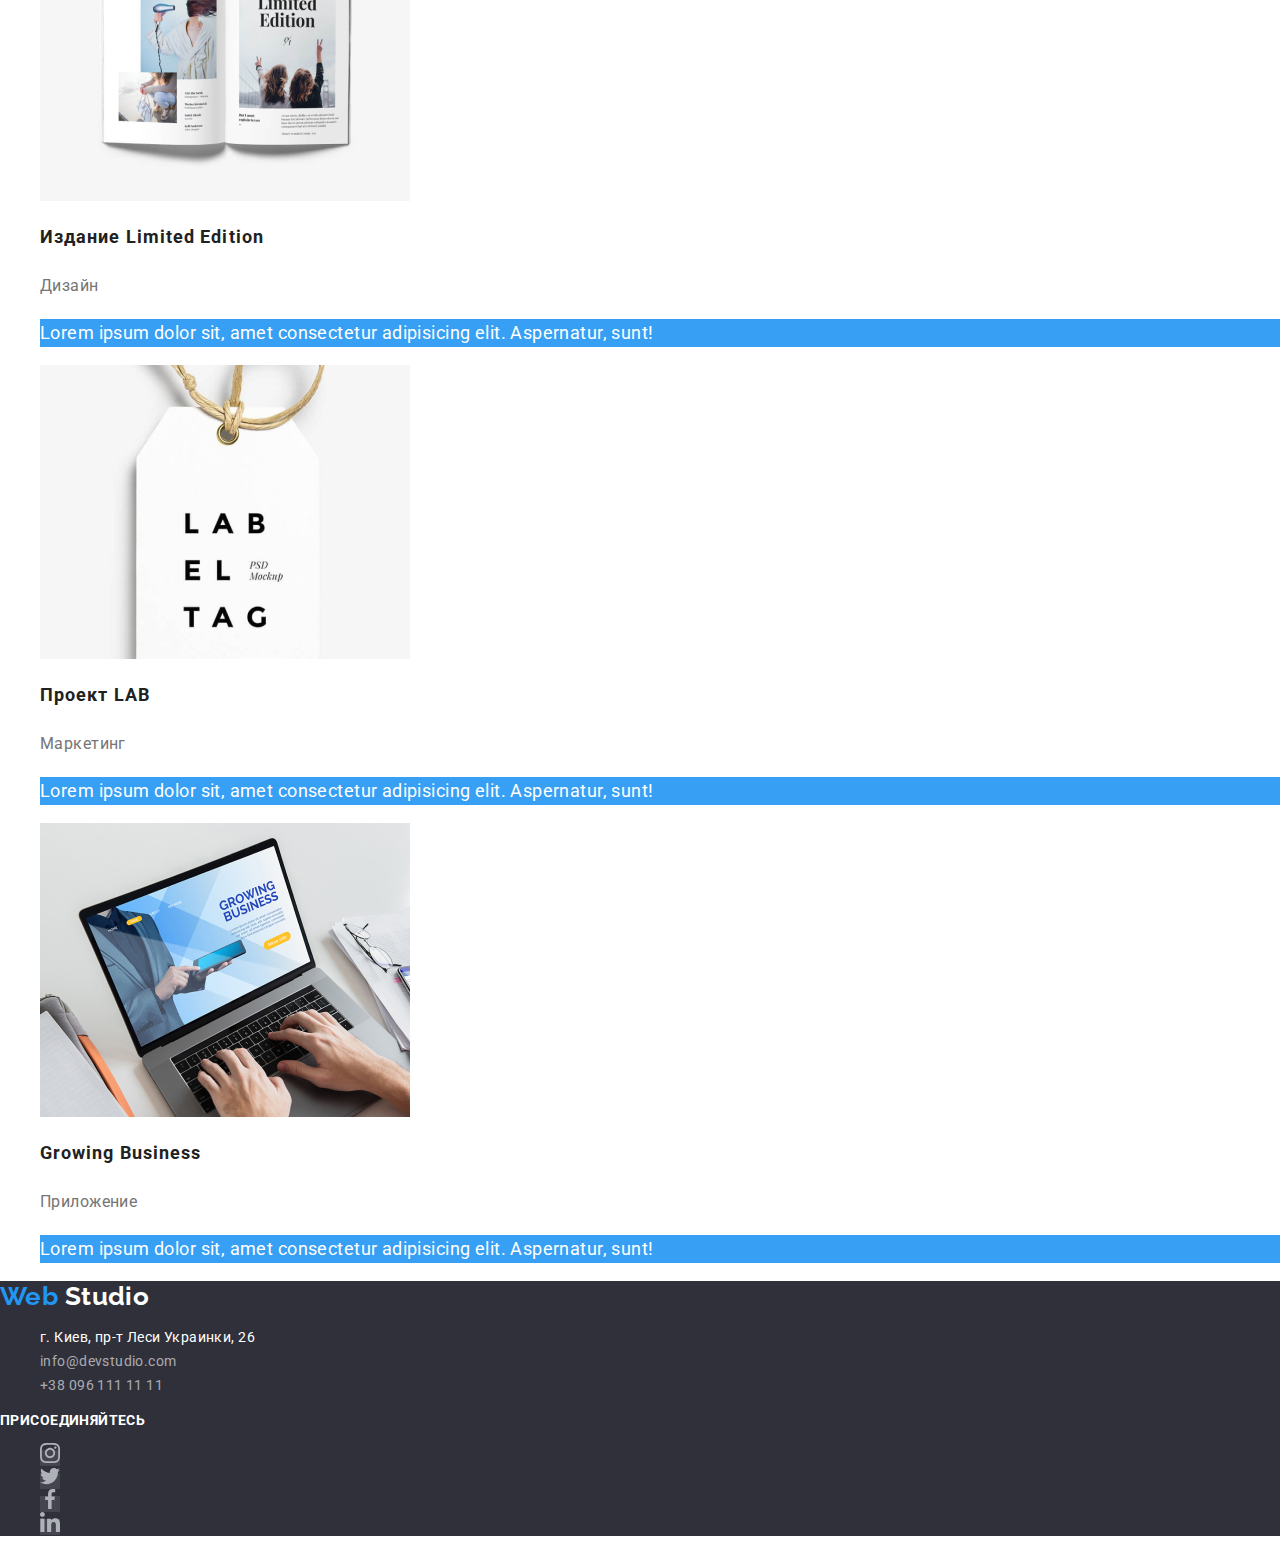
==== commit da89d4fd: "Добавляет оформление текста в index.html и portfolio.html" ====
--- a/portfolio.html
+++ b/portfolio.html
@@ -42,172 +42,174 @@
       </ul>
     </header>
     <main>
-      <!-- перечень выполенных проектов -->
-      <h1 hidden>Выполненные проекты</h1>
-      <ul class="list">
-        <li><button class="button" type="button">Все</button></li>
-        <li><button class="button" type="button">Веб-сайты</button></li>
-        <li><button class="button" type="button">Приложения</button></li>
-        <li><button class="button" type="button">Дизайн</button></li>
-        <li><button class="button" type="button">Маркетинг</button></li>
-      </ul>
-      <ul class="list portfolio">
-        <li>
-          <a href="" class="link">
-            <img
-              src="./images/portfolio-projects/project-1.jpg"
-              alt="экран ноутбука с изображением"
-              width="370"
-              height="294"
-            />
-            <h2 class="title">Технокряк</h2>
-            <p class="text">Веб-сайт</p>
-            <p class="text-hidden">
-              Технокряк это современная площадка распространения коронавируса.
-              Компании используют эту платформу для цифрового шпионажа и атак на
-              защищённые сервера конкурентов.
-            </p>
-          </a>
-        </li>
-        <li>
-          <a href="" class="link">
-            <img
-              src="./images/portfolio-projects/project-2.jpg"
-              alt="баскетболисты"
-              width="370"
-              height="294"
-            />
-            <h2 class="title">
-              Постер <span lang="en">New Orlean vs Golden Star</span>
-            </h2>
-            <p class="text">Дизайн</p>
-            <p class="text-hidden">
-              Lorem ipsum dolor sit, amet consectetur adipisicing elit.
-              Aspernatur, sunt!
-            </p>
-          </a>
-        </li>
-        <li>
-          <a href="" class="link">
-            <img
-              src="./images/portfolio-projects/project-3.jpg"
-              alt="эмблема рыбного ресторана"
-              width="370"
-              height="294"
-            />
-            <h2 class="title">Ресторан <span lang="en">Seafood</span></h2>
-            <p class="text">Приложение</p>
-            <p class="text-hidden">
-              Lorem ipsum dolor sit, amet consectetur adipisicing elit.
-              Aspernatur, sunt!
-            </p>
-          </a>
-        </li>
-        <li>
-          <a href="" class="link">
-            <img
-              src="./images/portfolio-projects/project-4.jpg"
-              alt="наушники"
-              width="370"
-              height="294"
-            />
-            <h2 class="title">Проект <span lang="en">Prime</span></h2>
-            <p class="text">Маркетинг</p>
-            <p class="text-hidden">
-              Lorem ipsum dolor sit, amet consectetur adipisicing elit.
-              Aspernatur, sunt!
-            </p>
-          </a>
-        </li>
-        <li>
-          <a href="" class="link">
-            <img
-              src="./images/portfolio-projects/project-5.jpg"
-              alt="картонные коробки"
-              width="370"
-              height="294"
-            />
-            <h2 class="title">Проект <span lang="en">Boxes</span></h2>
-            <p class="text">Приложение</p>
-            <p class="text-hidden">
-              Lorem ipsum dolor sit, amet consectetur adipisicing elit.
-              Aspernatur, sunt!
-            </p>
-          </a>
-        </li>
-        <li>
-          <a href="" class="link">
-            <img
-              src="./images/portfolio-projects/project-6.jpg"
-              alt="сраница сайта на экране монитора"
-              width="370"
-              height="294"
-            />
-            <h2 class="title" lang="en">Inspiration has no Borders</h2>
-            <p class="text">Веб-сайт</p>
-            <p class="text-hidden">
-              Lorem ipsum dolor sit, amet consectetur adipisicing elit.
-              Aspernatur, sunt!
-            </p>
-          </a>
-        </li>
-        <li>
-          <a href="" class="link">
-            <img
-              src="./images/portfolio-projects/project-7.jpg"
-              alt="страницы журнала в развороте"
-              width="370"
-              height="294"
-            />
-            <h2 class="title">
-              Издание <span lang="en">Limited Edition</span>
-            </h2>
-            <p class="text">Дизайн</p>
-            <p class="text-hidden">
-              Lorem ipsum dolor sit, amet consectetur adipisicing elit.
-              Aspernatur, sunt!
-            </p>
-          </a>
-        </li>
-        <li>
-          <a href="" class="link">
-            <img
-              src="./images/portfolio-projects/project-8.jpg"
-              alt="эмблема проекта"
-              width="370"
-              height="294"
-            />
-            <h2 class="title">Проект <span lang="en">LAB</span></h2>
-            <p class="text">Маркетинг</p>
-            <p class="text-hidden">
-              Lorem ipsum dolor sit, amet consectetur adipisicing elit.
-              Aspernatur, sunt!
-            </p>
-          </a>
-        </li>
-        <li>
-          <a href="" class="link">
-            <img
-              src="./images/portfolio-projects/project-9.jpg"
-              alt="сайт приложения на экране ноутбука"
-              width="370"
-              height="294"
-            />
-            <h2 class="title" lang="en">Growing Business</h2>
-            <p class="text">Приложение</p>
-            <p class="text-hidden">
-              Lorem ipsum dolor sit, amet consectetur adipisicing elit.
-              Aspernatur, sunt!
-            </p>
-          </a>
-        </li>
-      </ul>
+      <section class="section">
+        <!-- перечень выполенных проектов -->
+        <h1 hidden>Выполненные проекты</h1>
+        <ul class="list">
+          <li><button class="button" type="button">Все</button></li>
+          <li><button class="button" type="button">Веб-сайты</button></li>
+          <li><button class="button" type="button">Приложения</button></li>
+          <li><button class="button" type="button">Дизайн</button></li>
+          <li><button class="button" type="button">Маркетинг</button></li>
+        </ul>
+        <ul class="list portfolio">
+          <li>
+            <a href="" class="link">
+              <img
+                src="./images/portfolio-projects/project-1.jpg"
+                alt="экран ноутбука с изображением"
+                width="370"
+                height="294"
+              />
+              <h2 class="title">Технокряк</h2>
+              <p class="text">Веб-сайт</p>
+              <p class="text-hidden">
+                Технокряк это современная площадка распространения коронавируса.
+                Компании используют эту платформу для цифрового шпионажа и атак
+                на защищённые сервера конкурентов.
+              </p>
+            </a>
+          </li>
+          <li>
+            <a href="" class="link">
+              <img
+                src="./images/portfolio-projects/project-2.jpg"
+                alt="баскетболисты"
+                width="370"
+                height="294"
+              />
+              <h2 class="title">
+                Постер <span lang="en">New Orlean vs Golden Star</span>
+              </h2>
+              <p class="text">Дизайн</p>
+              <p class="text-hidden">
+                Lorem ipsum dolor sit, amet consectetur adipisicing elit.
+                Aspernatur, sunt!
+              </p>
+            </a>
+          </li>
+          <li>
+            <a href="" class="link">
+              <img
+                src="./images/portfolio-projects/project-3.jpg"
+                alt="эмблема рыбного ресторана"
+                width="370"
+                height="294"
+              />
+              <h2 class="title">Ресторан <span lang="en">Seafood</span></h2>
+              <p class="text">Приложение</p>
+              <p class="text-hidden">
+                Lorem ipsum dolor sit, amet consectetur adipisicing elit.
+                Aspernatur, sunt!
+              </p>
+            </a>
+          </li>
+          <li>
+            <a href="" class="link">
+              <img
+                src="./images/portfolio-projects/project-4.jpg"
+                alt="наушники"
+                width="370"
+                height="294"
+              />
+              <h2 class="title">Проект <span lang="en">Prime</span></h2>
+              <p class="text">Маркетинг</p>
+              <p class="text-hidden">
+                Lorem ipsum dolor sit, amet consectetur adipisicing elit.
+                Aspernatur, sunt!
+              </p>
+            </a>
+          </li>
+          <li>
+            <a href="" class="link">
+              <img
+                src="./images/portfolio-projects/project-5.jpg"
+                alt="картонные коробки"
+                width="370"
+                height="294"
+              />
+              <h2 class="title">Проект <span lang="en">Boxes</span></h2>
+              <p class="text">Приложение</p>
+              <p class="text-hidden">
+                Lorem ipsum dolor sit, amet consectetur adipisicing elit.
+                Aspernatur, sunt!
+              </p>
+            </a>
+          </li>
+          <li>
+            <a href="" class="link">
+              <img
+                src="./images/portfolio-projects/project-6.jpg"
+                alt="сраница сайта на экране монитора"
+                width="370"
+                height="294"
+              />
+              <h2 class="title" lang="en">Inspiration has no Borders</h2>
+              <p class="text">Веб-сайт</p>
+              <p class="text-hidden">
+                Lorem ipsum dolor sit, amet consectetur adipisicing elit.
+                Aspernatur, sunt!
+              </p>
+            </a>
+          </li>
+          <li>
+            <a href="" class="link">
+              <img
+                src="./images/portfolio-projects/project-7.jpg"
+                alt="страницы журнала в развороте"
+                width="370"
+                height="294"
+              />
+              <h2 class="title">
+                Издание <span lang="en">Limited Edition</span>
+              </h2>
+              <p class="text">Дизайн</p>
+              <p class="text-hidden">
+                Lorem ipsum dolor sit, amet consectetur adipisicing elit.
+                Aspernatur, sunt!
+              </p>
+            </a>
+          </li>
+          <li>
+            <a href="" class="link">
+              <img
+                src="./images/portfolio-projects/project-8.jpg"
+                alt="эмблема проекта"
+                width="370"
+                height="294"
+              />
+              <h2 class="title">Проект <span lang="en">LAB</span></h2>
+              <p class="text">Маркетинг</p>
+              <p class="text-hidden">
+                Lorem ipsum dolor sit, amet consectetur adipisicing elit.
+                Aspernatur, sunt!
+              </p>
+            </a>
+          </li>
+          <li>
+            <a href="" class="link">
+              <img
+                src="./images/portfolio-projects/project-9.jpg"
+                alt="сайт приложения на экране ноутбука"
+                width="370"
+                height="294"
+              />
+              <h2 class="title" lang="en">Growing Business</h2>
+              <p class="text">Приложение</p>
+              <p class="text-hidden">
+                Lorem ipsum dolor sit, amet consectetur adipisicing elit.
+                Aspernatur, sunt!
+              </p>
+            </a>
+          </li>
+        </ul>
+      </section>
     </main>
     <footer class="footer">
       <!-- подвал-адрес и контакты -->
       <h2 hidden>Адрес, контакты, обратная связь</h2>
       <div>
-        <a href="./index.html" class="footer-logo logo" lang="en">
+        <a href="./index.html" class="logo" lang="en">
           <span class="logo-active">Web</span> Studio</a
         >
         <address>
@@ -232,7 +234,7 @@
         </address>
       </div>
       <div>
-        <b>присоединяйтесь</b>
+        <b class="text">присоединяйтесь</b>
         <ul class="list">
           <li>
             <a href="" class="social-link" aria-label="иконка инстаграма">
--- a/css/style.css
+++ b/css/style.css
@@ -35,6 +35,7 @@
   --footer-background-color: #2f303a;
   --portfolio-list-hidden-color: rgba(33, 150, 243, 0.9);
 }
+
 /* Стили для index.html */
 .page {
   background-color: var(--white-color);
@@ -42,6 +43,7 @@
 
   font-family: "Roboto", sans-serif;
   letter-spacing: 0.03em;
+  font-size: 14px;
 }
 
 .list {
@@ -50,7 +52,6 @@
 
 .link,
 .logo {
-  text-decoration: none;
   font-style: normal;
 }
 
@@ -59,6 +60,10 @@
 .logo {
   color: var(--logo-color);
   font-family: "Raleway", sans-serif;
+  font-weight: 700;
+  font-size: 26px;
+  line-height: 1.19;
+  text-decoration: none;
 }
 
 .logo-active {
@@ -68,7 +73,12 @@
 /* site-navigation */
 .site-nav .link {
   color: var(--secondary-text-color);
-}
+  font-weight: 500;
+  line-height: 1.14;
+  letter-spacing: 0.02em;
+  text-decoration: none;
+}
+
 .site-nav .link:hover,
 .site-nav .link:focus,
 .authorization-nav .link:hover,
@@ -81,6 +91,10 @@
 }
 .authorization-nav .link {
   color: var(--primary-text-color);
+  font-weight: 500;
+  line-height: 1.14;
+  letter-spacing: 0.02em;
+  text-decoration: none;
 }
 
 /* Hero section */
@@ -89,11 +103,23 @@
 }
 .hero-title {
   color: var(--white-color);
+  font-weight: 900;
+  font-size: 44px;
+  line-height: 1.36;
+  text-align: center;
+  letter-spacing: 0.06em;
+  text-transform: uppercase;
 }
 
 .hero-button {
   background-color: var(--primary-accent-color);
   color: var(--white-color);
+  font-weight: 700;
+  font-size: 16px;
+  line-height: 1.87;
+  text-align: center;
+  letter-spacing: 0.06em;
+  text-decoration: none;
 }
 
 .hero-button:hover,
@@ -104,6 +130,9 @@
 /* Section */
 .section-title {
   color: var(--secondary-text-color);
+  font-size: 36px;
+  line-height: 1.67;
+  text-align: center;
 }
 
 /* Features section */
@@ -115,12 +144,23 @@
 }
 .features-list .title {
   color: var(--secondary-text-color);
+  font-weight: 700;
+  line-height: 1.14;
+  text-transform: uppercase;
+}
+
+.features-list .text {
+  line-height: 1.71;
 }
 
 /* What we do section */
 .what-we-do .text {
   color: var(--white-color);
   background-color: var(--hero-background-color);
+  font-weight: 700;
+  line-height: 1.14;
+  text-align: center;
+  text-transform: uppercase;
 }
 
 /* Our team section */
@@ -130,16 +170,27 @@
 
 .our-team .title {
   color: var(--secondary-text-color);
+  font-weight: 500;
+  font-size: 16px;
+  line-height: 1.88;
+  text-align: center;
 }
 .our-team .list-item {
   background-color: var(--white-color);
 }
-.social-link :hover,
-.social-link :focus {
-  background-color: var(--primary-accent-color);
-}
-
-/* Clients */
+
+.our-team .position {
+  font-size: 16px;
+  line-height: 1.88;
+  text-align: center;
+}
+
+.social-link:hover,
+.social-link:focus {
+  background-color: var(--primary-accent-color);
+}
+
+/* Clients section */
 .section .clients-link:hover,
 .section .clients-link:focus {
   background-color: var(--primary-accent-color);
@@ -149,25 +200,51 @@
 .footer {
   background-color: var(--footer-background-color);
 }
-.footer-logo {
+.footer .logo {
   color: var(--white-color);
 }
 .adress-links .link {
   color: var(--footer-adress-color);
+  line-height: 1.71;
+  text-decoration: none;
+}
+
+.adress-links .link:hover,
+.adress-links .link:focus {
+  color: var(--primary-accent-color);
 }
 
 .adress-links .map {
   color: var(--white-color);
+  line-height: 1.71;
+  text-decoration: none;
+}
+
+.footer .text {
+  color: var(--white-color);
+  font-weight: 700;
+  line-height: 1.14;
+  text-transform: uppercase;
 }
 
 .footer .social-link {
   background-color: var(--footer-social-links-background-color);
 }
 
+.footer .social-link:hover,
+.footer .social-link:focus {
+  background-color: var(--primary-accent-color);
+}
+
 /* Стили для portfolio.html */
 .button {
   color: var(--secondary-text-color);
   background-color: var(--secondary-background-color);
+  font-weight: 500;
+  font-size: 16px;
+  line-height: 1.62;
+  text-align: center;
+  text-decoration: none;
 }
 
 .button:hover,
@@ -176,14 +253,27 @@
   background-color: var(--primary-accent-color);
 }
 
+.portfolio .link {
+  text-decoration: none;
+}
+
 .portfolio .title {
   color: var(--secondary-text-color);
+  font-weight: 700;
+  font-size: 18px;
+  line-height: 2;
+  letter-spacing: 0.06em;
 }
 
 .portfolio .text {
   color: var(--primary-text-color);
-}
+  font-size: 16px;
+  line-height: 1.87;
+}
+
 .portfolio .text-hidden {
   color: var(--white-color);
   background-color: var(--portfolio-list-hidden-color);
-}
+  font-size: 18px;
+  line-height: 1.56;
+}
